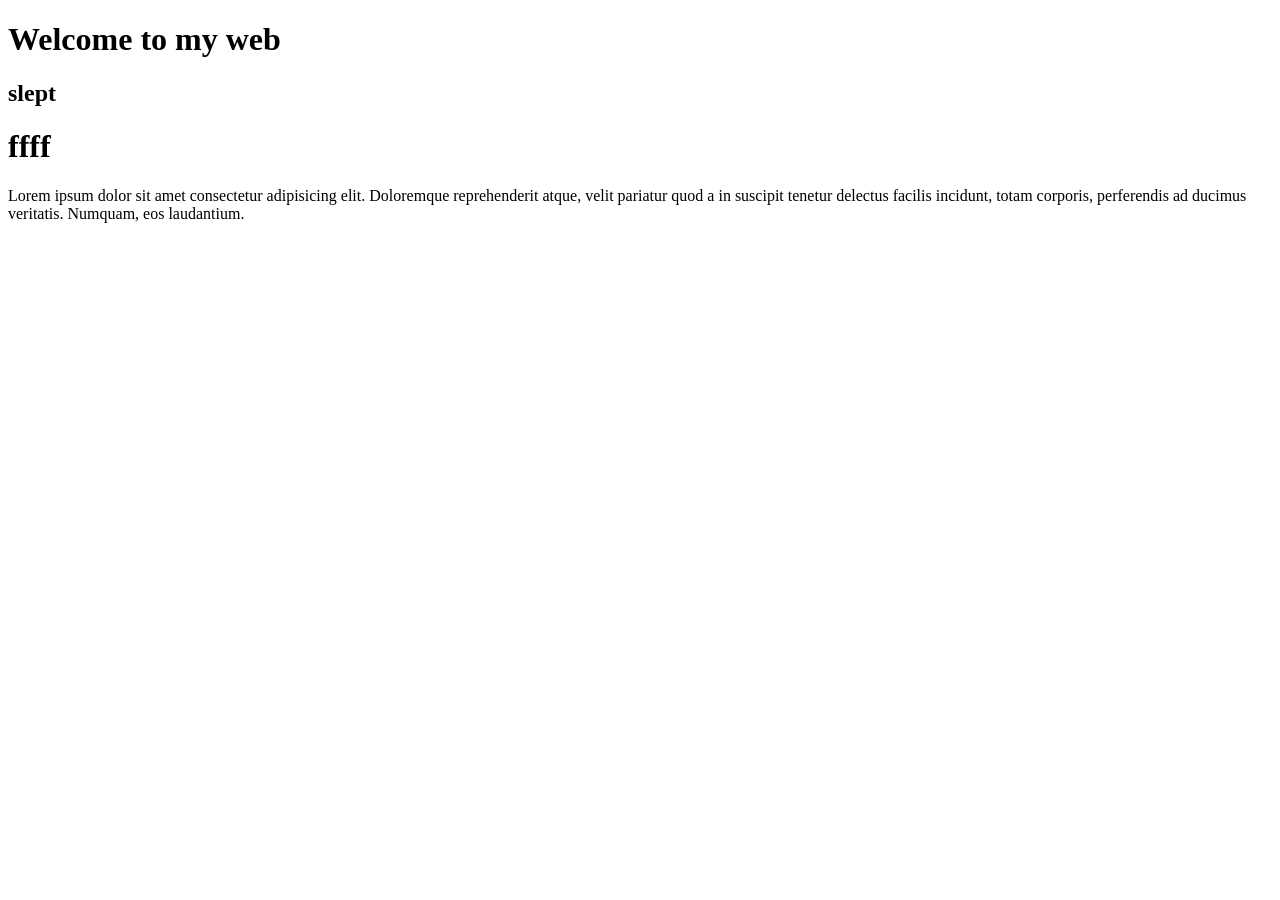
==== index.html @ 9b2fd945 "testtt" ====
<!DOCTYPE html>
<html lang="en">
<head>
    <meta charset="UTF-8">
    <meta name="viewport" content="width=device-width, initial-scale=1.0">
    <title>Nagraw</title>
</head>
<body>
    <h1>Welcome to my web</h1>
    <h2>slept</h2> 
    <h1>ffff</h1>
    <p>Lorem ipsum dolor sit amet consectetur adipisicing elit. Doloremque reprehenderit atque, velit pariatur quod a in suscipit tenetur delectus facilis incidunt, totam corporis, perferendis ad ducimus veritatis. Numquam, eos laudantium.</p>
</body>
</html>
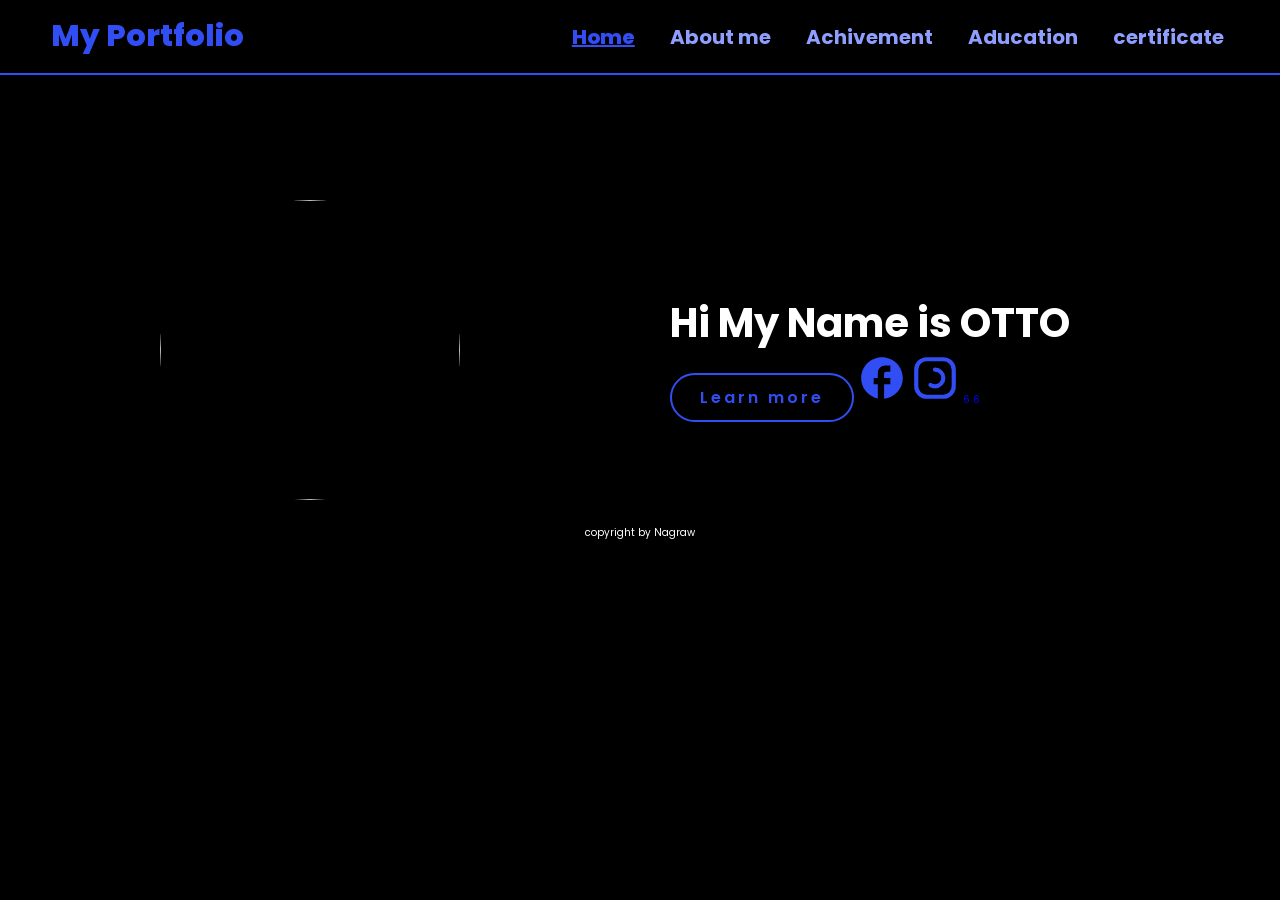
==== commit ca0d765e: "kuy" ====
--- a/index.html
+++ b/index.html
@@ -1,14 +1,74 @@
 <!DOCTYPE html>
 <html lang="en">
+
 <head>
     <meta charset="UTF-8">
     <meta name="viewport" content="width=device-width, initial-scale=1.0">
     <title>Nagraw</title>
+    <link rel="stylesheet" href="style.css">
 </head>
+
 <body>
-    <h1>Welcome to my web</h1>
-    <h2>slept</h2> 
-    <h1>ffff</h1>
-    <p>Lorem ipsum dolor sit amet consectetur adipisicing elit. Doloremque reprehenderit atque, velit pariatur quod a in suscipit tenetur delectus facilis incidunt, totam corporis, perferendis ad ducimus veritatis. Numquam, eos laudantium.</p>
+    <header>
+        <a href="#" class="logo">My Portfolio</a>
+        <nav>
+            <a href="#" class="active"> Home</a>
+            <a href="#" class="unactive"> About me</a>
+            <a href="#" class="unactive"> Achivement</a>
+            <a href="#" class="unactive"> Aducation</a>
+            <a href="#" class="unactive"> certificate</a>
+        </nav>
+    </header>
+
+    <section class="home">
+        <div class="home-img">
+            <a href="#">
+                <img src="https://media1.tenor.com/m/aFf0vW3wuGEAAAAd/chibi.gif" alt="">
+            </a>
+            <div class="home-content">
+                <div>
+                    <h1 class="fontjaa">Hi My Name is <span>OTTO</span></h1>
+                    <div class="social-icon">
+                        <a href="" class="btn">Learn more</a>
+                        <a href="#"><svg id="FB" xmlns="http://www.w3.org/2000/svg" width="50px" height="50px"
+                                viewBox="0 0 24 24">
+                                <path fill="currentColor"
+                                    d="M22 12c0-5.52-4.48-10-10-10S2 6.48 2 12c0 4.84 3.44 8.87 8 9.8V15H8v-3h2V9.5C10 7.57 11.57 6 13.5 6H16v3h-2c-.55 0-1 .45-1 1v2h3v3h-3v6.95c5.05-.5 9-4.76 9-9.95"
+                                    color="#314ef5" />
+                            </svg><i class="fa-brands fa-facebook"></i></a>
+                        <a href="#"><svg xmlns="http://www.w3.org/2000/svg" width="50px" height="50px"
+                                viewBox="0 0 24 24">
+                                <circle cx="17" cy="7" r="1.5" fill="#314ef5" fill-opacity="0">
+                                    <animate fill="freeze" attributeName="fill-opacity" begin="1.3s" dur="0.15s"
+                                        values="0;1" />
+                                </circle>
+                                <g fill="none" stroke="#314ef5" stroke-linecap="round" stroke-linejoin="round"
+                                    stroke-width="2">
+                                    <path stroke-dasharray="72" stroke-dashoffset="72"
+                                        d="M16 3c2.76 0 5 2.24 5 5v8c0 2.76 -2.24 5 -5 5h-8c-2.76 0 -5 -2.24 -5 -5v-8c0 -2.76 2.24 -5 5 -5h4Z">
+                                        <animate fill="freeze" attributeName="stroke-dashoffset" dur="0.6s"
+                                            values="72;0" />
+                                    </path>
+                                    <path stroke-dasharray="28" stroke-dashoffset="28"
+                                        d="M12 8c2.21 0 4 1.79 4 4c0 2.21 -1.79 4 -4 4c-2.21 0 -4 -1.79 -4 -4c0 -2.21 1.79 -4 4 -4">
+                                        <animate fill="freeze" attributeName="stroke-dashoffset" begin="0.7s" dur="0.6s"
+                                            values="28;0" />
+                                    </path>
+                                </g>
+                            </svg><i class="fa-brands fa-instragram"></i></a>
+                        <a href="#">6<i class="fa-brands fa-github"></i></a>
+                        <a href="#">6<i class="fa-brands fa-youtube"></i></a>
+                    </div>
+                </div>
+
+
+            </div>
+        </div>
+    </section>
+    <footer>
+        <p>copyright by Nagraw</p>
+    </footer>
+    <script src="./script.js"></script>
 </body>
+
 </html>
--- a/style.css
+++ b/style.css
@@ -0,0 +1,168 @@
+@import url("https://fonts.googleapis.com/css2?family=Poppins:wght@100;200;300;400;500;600&display=swap");
+
+* {
+    margin: 0;
+    padding: 0;
+    box-sizing: border-box;
+    text-decoration: none;
+    border: none;
+    outline: none;
+    font-family: 'Poppins', sans-serif;
+}
+
+html {
+    font-size: 62.5%;
+}
+
+body{
+    width: 100%;
+    height: 100vh;
+    overflow-x: hidden;
+    background-color: black;
+    color: white;
+}
+
+nav {
+width: 70%;
+justify-content: end;
+display: flex   ;
+border: 30%;
+gap: 25px;
+
+/* margin-left: 350px; */
+
+}
+
+header {
+    margin: 0;
+    width: 100%;
+    height: 75px;
+    background-color: black;
+    padding: 1rem 4%;
+    position: fixed;
+    top: 0;
+    left: 0;
+    filter: drop-shadow(1);
+    justify-content: space-between;
+    align-items: center;
+    z-index: 500;
+    display: flex;
+    border-bottom: 2px solid #314ef5; 
+}
+
+.logo{ 
+    font-size: 3rem;
+    color: #314ef5;
+    font-weight: 800;
+    cursor: pointer;
+    transition: 0.5s ease;
+    
+    border-radius: 40%;
+    left: 100%;
+}
+
+.active {
+font-size: 2rem;
+    color: #314ef5;
+    text-shadow:#d8d9dd;    
+    font-weight: 800;
+    cursor: pointer;
+    transition: 0.5s ease;
+    right: 100%;
+    padding: 5px;
+    text-decoration: underline;
+}
+.unactive {
+font-size: 2rem;
+    color: #8f9fff;
+    font-weight: 700;
+    cursor: pointer;
+    transition: 0.5s ease;
+    right: 100%;
+    padding: 5px;
+}
+
+.home-img a img {
+  border-radius: 50%;
+  width: 300px;
+  height: 300px;
+  margin-left: 160px;
+   margin-top: 200px;
+}
+
+.home-img {
+    display: flex;
+    justify-content: center;
+    align-items: center;
+    width: 100%;
+    
+}
+
+
+.home-content {
+    margin-top: 210px;
+    align-items: center;
+    width: 70%;
+    display: flex;
+    justify-content: center;
+    
+}
+
+.home-img a img:hover {
+    transform: scale3d(1.1) ;          
+}
+
+.btn{
+    display: inline-block;
+    padding: 1rem 2.8rem;
+    background-color: black;
+    border-radius: 4rem;
+    font-size: 1.6rem;
+    color: #314ef5;
+    letter-spacing: 0.3rem;
+    font-weight: 600;
+    border: 2px solid #314ef5;
+    transition: 0.3s ease;
+    cursor: pointer;
+}
+
+.btn:hover{
+    transform: scale3d(1.03);
+    background-color: #314ef5;
+    color: black;
+    box-shadow: 0 0 25px #314ef5;
+}
+
+.unactive:hover{
+    transform: scale3d(1.03);
+    background-color: #314ef5;
+    color: black;
+    box-shadow: 0 0 25px #314ef5;
+    border-radius: 4rem;
+}
+
+.fontjaa {
+     font-size: 4rem;
+}
+
+svg:hover {
+    padding: 1rem 2.8rem;
+    background-color: black;
+    border-radius: 4rem;
+    color: #314ef5;
+    font-weight: 600;
+    border: 2px solid #314ef5;
+    transition: 0.3s ease;
+    cursor: pointer;
+
+}
+
+footer {
+    justify-content: center;
+    align-items: center;
+    background-color: #000; 
+    color: #fff; 
+    text-align: center; 
+    padding: 20px; 
+    margin: 1; 
+}
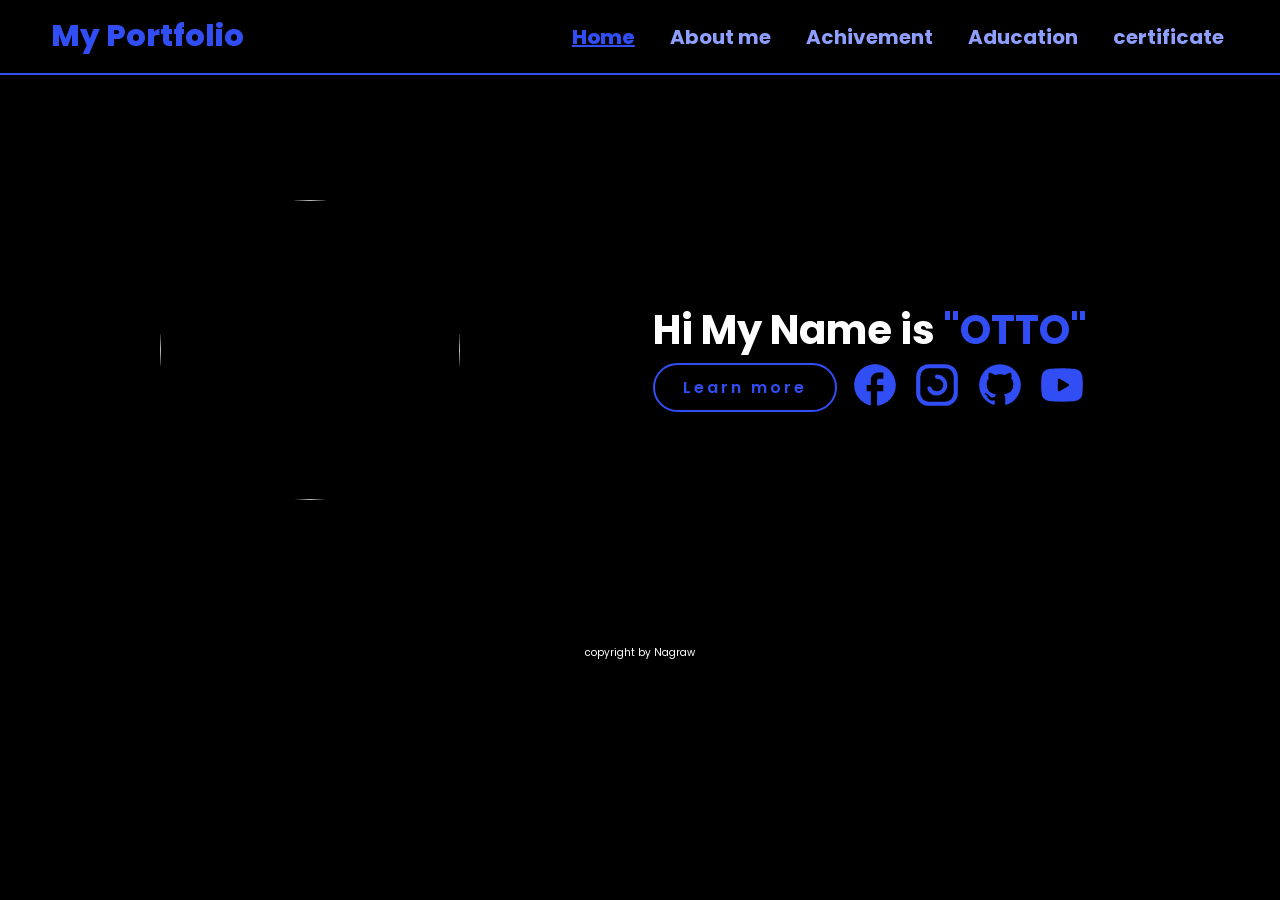
==== commit b905babe: "kk" ====
--- a/index.html
+++ b/index.html
@@ -12,8 +12,8 @@
     <header>
         <a href="#" class="logo">My Portfolio</a>
         <nav>
-            <a href="#" class="active"> Home</a>
-            <a href="#" class="unactive"> About me</a>
+            <a href="./index.html" class="active"> Home</a>
+            <a href="./index2.html" class="unactive"> About me</a>
             <a href="#" class="unactive"> Achivement</a>
             <a href="#" class="unactive"> Aducation</a>
             <a href="#" class="unactive"> certificate</a>
@@ -23,14 +23,14 @@
     <section class="home">
         <div class="home-img">
             <a href="#">
-                <img src="https://media1.tenor.com/m/aFf0vW3wuGEAAAAd/chibi.gif" alt="">
+                <img id="kui" src="https://media1.tenor.com/m/aFf0vW3wuGEAAAAd/chibi.gif" alt="">
             </a>
             <div class="home-content">
-                <div>
-                    <h1 class="fontjaa">Hi My Name is <span>OTTO</span></h1>
+                <div class="">
+                    <h1 class="fontjaa">Hi My Name is <b><span class="color">"OTTO"</span></b></h1>
                     <div class="social-icon">
                         <a href="" class="btn">Learn more</a>
-                        <a href="#"><svg id="FB" xmlns="http://www.w3.org/2000/svg" width="50px" height="50px"
+                        <a href="https://www.facebook.com/nung.nuey.9/"><svg id="FB" xmlns="http://www.w3.org/2000/svg" width="50px" height="50px"
                                 viewBox="0 0 24 24">
                                 <path fill="currentColor"
                                     d="M22 12c0-5.52-4.48-10-10-10S2 6.48 2 12c0 4.84 3.44 8.87 8 9.8V15H8v-3h2V9.5C10 7.57 11.57 6 13.5 6H16v3h-2c-.55 0-1 .45-1 1v2h3v3h-3v6.95c5.05-.5 9-4.76 9-9.95"
@@ -56,8 +56,18 @@
                                     </path>
                                 </g>
                             </svg><i class="fa-brands fa-instragram"></i></a>
-                        <a href="#">6<i class="fa-brands fa-github"></i></a>
-                        <a href="#">6<i class="fa-brands fa-youtube"></i></a>
+                        <a href="#"><svg xmlns="http://www.w3.org/2000/svg" width="50" height="50" viewBox="0 0 24 24">
+                                <path fill="#314ef5"
+                                    d="M12 2A10 10 0 0 0 2 12c0 4.42 2.87 8.17 6.84 9.5c.5.08.66-.23.66-.5v-1.69c-2.77.6-3.36-1.34-3.36-1.34c-.46-1.16-1.11-1.47-1.11-1.47c-.91-.62.07-.6.07-.6c1 .07 1.53 1.03 1.53 1.03c.87 1.52 2.34 1.07 2.91.83c.09-.65.35-1.09.63-1.34c-2.22-.25-4.55-1.11-4.55-4.92c0-1.11.38-2 1.03-2.71c-.1-.25-.45-1.29.1-2.64c0 0 .84-.27 2.75 1.02c.79-.22 1.65-.33 2.5-.33s1.71.11 2.5.33c1.91-1.29 2.75-1.02 2.75-1.02c.55 1.35.2 2.39.1 2.64c.65.71 1.03 1.6 1.03 2.71c0 3.82-2.34 4.66-4.57 4.91c.36.31.69.92.69 1.85V21c0 .27.16.59.67.5C19.14 20.16 22 16.42 22 12A10 10 0 0 0 12 2" />
+                            </svg><i class="fa-brands fa-github"></i></a>
+                        <a href="#"><svg xmlns="http://www.w3.org/2000/svg" width="50" height="50" viewBox="0 0 24 24">
+                                <g fill="none" fill-rule="evenodd">
+                                    <path
+                                        d="m12.593 23.258l-.011.002l-.071.035l-.02.004l-.014-.004l-.071-.035q-.016-.005-.024.005l-.004.01l-.017.428l.005.02l.01.013l.104.074l.015.004l.012-.004l.104-.074l.012-.016l.004-.017l-.017-.427q-.004-.016-.017-.018m.265-.113l-.013.002l-.185.093l-.01.01l-.003.011l.018.43l.005.012l.008.007l.201.093q.019.005.029-.008l.004-.014l-.034-.614q-.005-.018-.02-.022m-.715.002a.02.02 0 0 0-.027.006l-.006.014l-.034.614q.001.018.017.024l.015-.002l.201-.093l.01-.008l.004-.011l.017-.43l-.003-.012l-.01-.01z" />
+                                    <path fill="#314ef5"
+                                        d="M12 4c.855 0 1.732.022 2.582.058l1.004.048l.961.057l.9.061l.822.064a3.8 3.8 0 0 1 3.494 3.423l.04.425l.075.91c.07.943.122 1.971.122 2.954s-.052 2.011-.122 2.954l-.075.91l-.04.425a3.8 3.8 0 0 1-3.495 3.423l-.82.063l-.9.062l-.962.057l-1.004.048A62 62 0 0 1 12 20a62 62 0 0 1-2.582-.058l-1.004-.048l-.961-.057l-.9-.062l-.822-.063a3.8 3.8 0 0 1-3.494-3.423l-.04-.425l-.075-.91A41 41 0 0 1 2 12c0-.983.052-2.011.122-2.954l.075-.91l.04-.425A3.8 3.8 0 0 1 5.73 4.288l.821-.064l.9-.061l.962-.057l1.004-.048A62 62 0 0 1 12 4m-2 5.575v4.85c0 .462.5.75.9.52l4.2-2.425a.6.6 0 0 0 0-1.04l-4.2-2.424a.6.6 0 0 0-.9.52Z" />
+                                </g>
+                            </svg><i class="fa-brands fa-youtube"></i></a>
                     </div>
                 </div>
 
@@ -65,10 +75,10 @@
             </div>
         </div>
     </section>
-    <footer>
-        <p>copyright by Nagraw</p>
-    </footer>
-    <script src="./script.js"></script>
+<footer>
+    <p>copyright by Nagraw</p>
+</footer>
 </body>
 
+
 </html>
--- a/style.css
+++ b/style.css
@@ -14,7 +14,7 @@
     font-size: 62.5%;
 }
 
-body{
+body {
     width: 100%;
     height: 100vh;
     overflow-x: hidden;
@@ -23,13 +23,13 @@
 }
 
 nav {
-width: 70%;
-justify-content: end;
-display: flex   ;
-border: 30%;
-gap: 25px;
+    width: 70%;
+    justify-content: end;
+    display: flex;
+    border: 30%;
+    gap: 25px;
 
-/* margin-left: 350px; */
+    /* margin-left: 350px; */
 
 }
 
@@ -47,24 +47,24 @@
     align-items: center;
     z-index: 500;
     display: flex;
-    border-bottom: 2px solid #314ef5; 
+    border-bottom: 2px solid #314ef5;
 }
 
-.logo{ 
+.logo {
     font-size: 3rem;
     color: #314ef5;
     font-weight: 800;
     cursor: pointer;
     transition: 0.5s ease;
-    
+
     border-radius: 40%;
     left: 100%;
 }
 
 .active {
-font-size: 2rem;
+    font-size: 2rem;
     color: #314ef5;
-    text-shadow:#d8d9dd;    
+    text-shadow: #d8d9dd;
     font-weight: 800;
     cursor: pointer;
     transition: 0.5s ease;
@@ -72,8 +72,9 @@
     padding: 5px;
     text-decoration: underline;
 }
+
 .unactive {
-font-size: 2rem;
+    font-size: 2rem;
     color: #8f9fff;
     font-weight: 700;
     cursor: pointer;
@@ -83,11 +84,11 @@
 }
 
 .home-img a img {
-  border-radius: 50%;
-  width: 300px;
-  height: 300px;
-  margin-left: 160px;
-   margin-top: 200px;
+    border-radius: 50%;
+    width: 300px;
+    height: 300px;
+    margin-left: 160px;
+    margin-top: 200px;
 }
 
 .home-img {
@@ -95,9 +96,13 @@
     justify-content: center;
     align-items: center;
     width: 100%;
-    
+
 }
 
+.color {
+    color: #314ef5;
+    text-decoration-thickness: 90;
+}
 
 .home-content {
     margin-top: 210px;
@@ -105,14 +110,10 @@
     width: 70%;
     display: flex;
     justify-content: center;
-    
+
 }
 
-.home-img a img:hover {
-    transform: scale3d(1.1) ;          
-}
-
-.btn{
+.btn {
     display: inline-block;
     padding: 1rem 2.8rem;
     background-color: black;
@@ -126,14 +127,14 @@
     cursor: pointer;
 }
 
-.btn:hover{
+.btn:hover {
     transform: scale3d(1.03);
     background-color: #314ef5;
     color: black;
     box-shadow: 0 0 25px #314ef5;
 }
 
-.unactive:hover{
+.unactive:hover {
     transform: scale3d(1.03);
     background-color: #314ef5;
     color: black;
@@ -142,7 +143,7 @@
 }
 
 .fontjaa {
-     font-size: 4rem;
+    font-size: 4rem;
 }
 
 svg:hover {
@@ -157,12 +158,19 @@
 
 }
 
+.social-icon {
+    align-items: center;
+    display: flex;
+    justify-content: space-between;
+}
+
 footer {
     justify-content: center;
-    align-items: center;
-    background-color: #000; 
-    color: #fff; 
-    text-align: center; 
-    padding: 20px; 
-    margin: 1; 
+    align-items: flex-end;
+    background-color: #000;
+    color: #fff;
+    padding: 20px;
+    margin: 120px;
+    bottom: 0;
+    display: flex;
 }
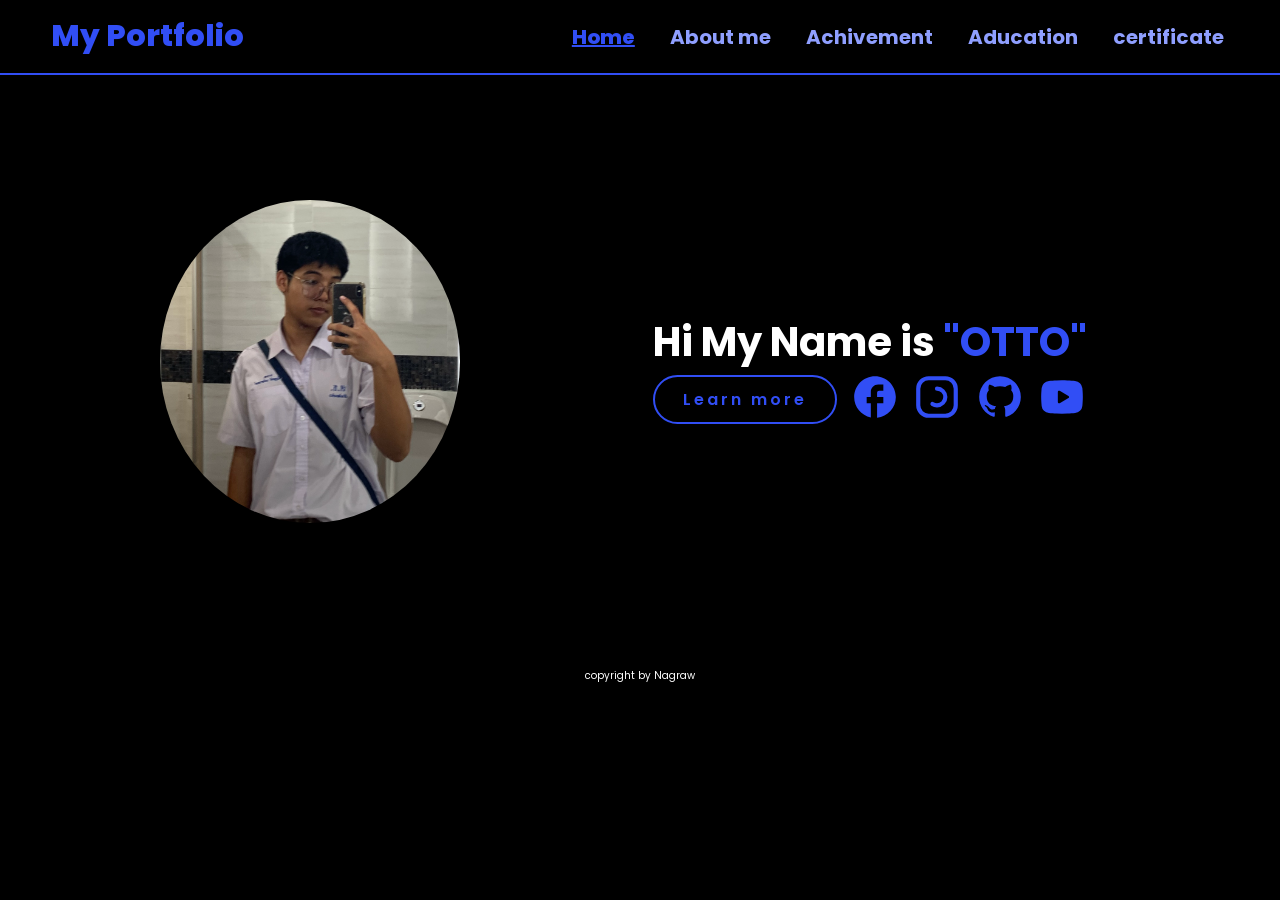
==== commit 79860301: "kk" ====
--- a/index.html
+++ b/index.html
@@ -23,20 +23,20 @@
     <section class="home">
         <div class="home-img">
             <a href="#">
-                <img id="kui" src="https://media1.tenor.com/m/aFf0vW3wuGEAAAAd/chibi.gif" alt="">
+                <img id="kui" src="./picture.png" alt="">
             </a>
             <div class="home-content">
                 <div class="">
                     <h1 class="fontjaa">Hi My Name is <b><span class="color">"OTTO"</span></b></h1>
                     <div class="social-icon">
-                        <a href="" class="btn">Learn more</a>
+                        <a href="./index2.html" class="btn">Learn more</a>
                         <a href="https://www.facebook.com/nung.nuey.9/"><svg id="FB" xmlns="http://www.w3.org/2000/svg" width="50px" height="50px"
                                 viewBox="0 0 24 24">
                                 <path fill="currentColor"
                                     d="M22 12c0-5.52-4.48-10-10-10S2 6.48 2 12c0 4.84 3.44 8.87 8 9.8V15H8v-3h2V9.5C10 7.57 11.57 6 13.5 6H16v3h-2c-.55 0-1 .45-1 1v2h3v3h-3v6.95c5.05-.5 9-4.76 9-9.95"
                                     color="#314ef5" />
                             </svg><i class="fa-brands fa-facebook"></i></a>
-                        <a href="#"><svg xmlns="http://www.w3.org/2000/svg" width="50px" height="50px"
+                        <a href="https://www.instagram.com/nagraw_1/"><svg xmlns="http://www.w3.org/2000/svg" width="50px" height="50px"
                                 viewBox="0 0 24 24">
                                 <circle cx="17" cy="7" r="1.5" fill="#314ef5" fill-opacity="0">
                                     <animate fill="freeze" attributeName="fill-opacity" begin="1.3s" dur="0.15s"
@@ -56,11 +56,11 @@
                                     </path>
                                 </g>
                             </svg><i class="fa-brands fa-instragram"></i></a>
-                        <a href="#"><svg xmlns="http://www.w3.org/2000/svg" width="50" height="50" viewBox="0 0 24 24">
+                        <a href="https://github.com/ottobbk"><svg xmlns="http://www.w3.org/2000/svg" width="50" height="50" viewBox="0 0 24 24">
                                 <path fill="#314ef5"
                                     d="M12 2A10 10 0 0 0 2 12c0 4.42 2.87 8.17 6.84 9.5c.5.08.66-.23.66-.5v-1.69c-2.77.6-3.36-1.34-3.36-1.34c-.46-1.16-1.11-1.47-1.11-1.47c-.91-.62.07-.6.07-.6c1 .07 1.53 1.03 1.53 1.03c.87 1.52 2.34 1.07 2.91.83c.09-.65.35-1.09.63-1.34c-2.22-.25-4.55-1.11-4.55-4.92c0-1.11.38-2 1.03-2.71c-.1-.25-.45-1.29.1-2.64c0 0 .84-.27 2.75 1.02c.79-.22 1.65-.33 2.5-.33s1.71.11 2.5.33c1.91-1.29 2.75-1.02 2.75-1.02c.55 1.35.2 2.39.1 2.64c.65.71 1.03 1.6 1.03 2.71c0 3.82-2.34 4.66-4.57 4.91c.36.31.69.92.69 1.85V21c0 .27.16.59.67.5C19.14 20.16 22 16.42 22 12A10 10 0 0 0 12 2" />
                             </svg><i class="fa-brands fa-github"></i></a>
-                        <a href="#"><svg xmlns="http://www.w3.org/2000/svg" width="50" height="50" viewBox="0 0 24 24">
+                        <a href="https://www.youtube.com/@4END456"><svg xmlns="http://www.w3.org/2000/svg" width="50" height="50" viewBox="0 0 24 24">
                                 <g fill="none" fill-rule="evenodd">
                                     <path
                                         d="m12.593 23.258l-.011.002l-.071.035l-.02.004l-.014-.004l-.071-.035q-.016-.005-.024.005l-.004.01l-.017.428l.005.02l.01.013l.104.074l.015.004l.012-.004l.104-.074l.012-.016l.004-.017l-.017-.427q-.004-.016-.017-.018m.265-.113l-.013.002l-.185.093l-.01.01l-.003.011l.018.43l.005.012l.008.007l.201.093q.019.005.029-.008l.004-.014l-.034-.614q-.005-.018-.02-.022m-.715.002a.02.02 0 0 0-.027.006l-.006.014l-.034.614q.001.018.017.024l.015-.002l.201-.093l.01-.008l.004-.011l.017-.43l-.003-.012l-.01-.01z" />
--- a/style.css
+++ b/style.css
@@ -57,7 +57,7 @@
     cursor: pointer;
     transition: 0.5s ease;
 
-    border-radius: 40%;
+    border-radius: 100%;
     left: 100%;
 }
 
@@ -84,9 +84,8 @@
 }
 
 .home-img a img {
-    border-radius: 50%;
+    border-radius: 60%;
     width: 300px;
-    height: 300px;
     margin-left: 160px;
     margin-top: 200px;
 }
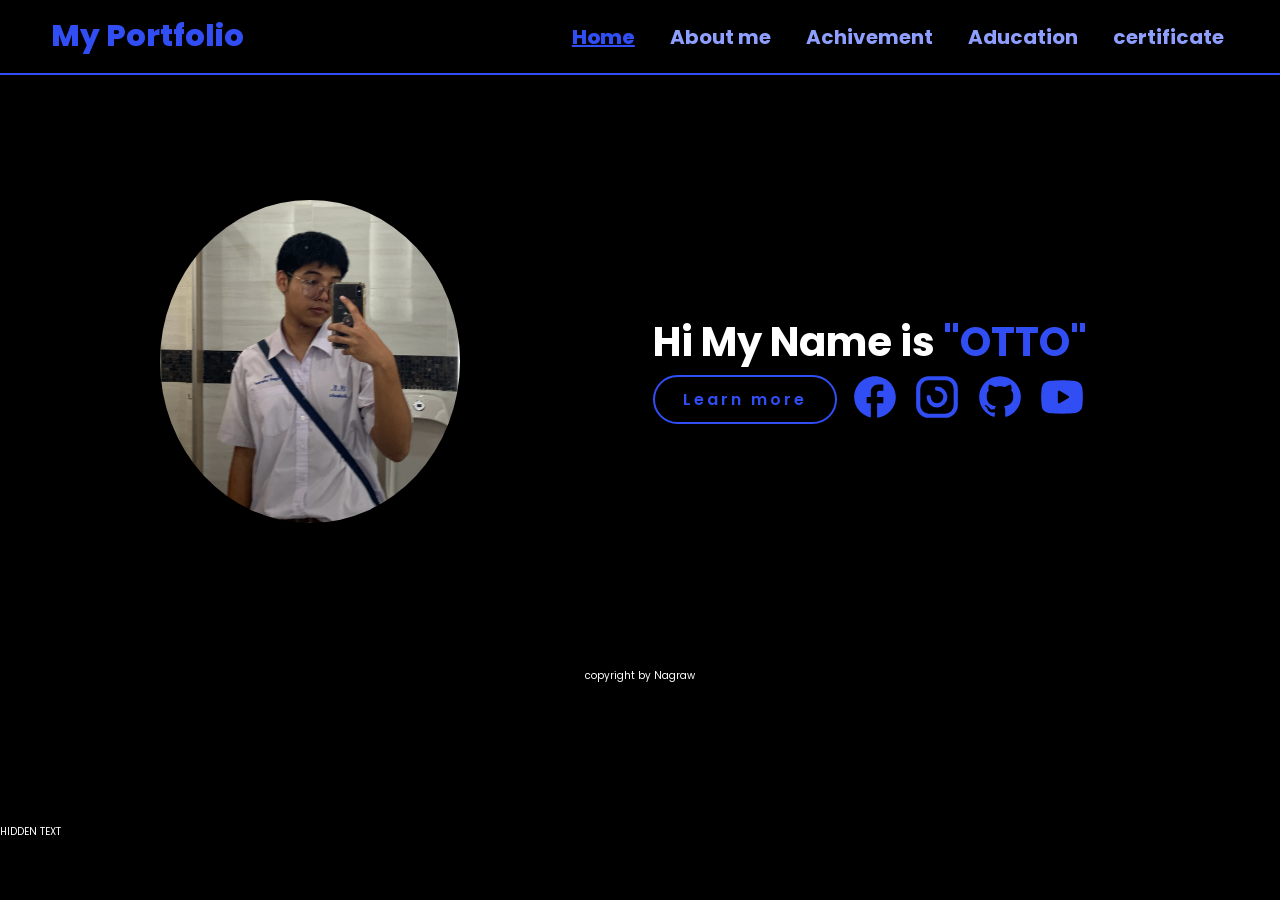
==== commit 4ba8965d: "kk" ====
--- a/index.html
+++ b/index.html
@@ -78,6 +78,13 @@
 <footer>
     <p>copyright by Nagraw</p>
 </footer>
+<p id="demo" onclick="myFunction()">HIDDEN TEXT</p>
+
+    <script>
+        function myFunction() {
+            document.getElementById("demo").innerHTML = "I LUV CE NEXT GEN #3";
+        }
+    </script>
 </body>
 
 
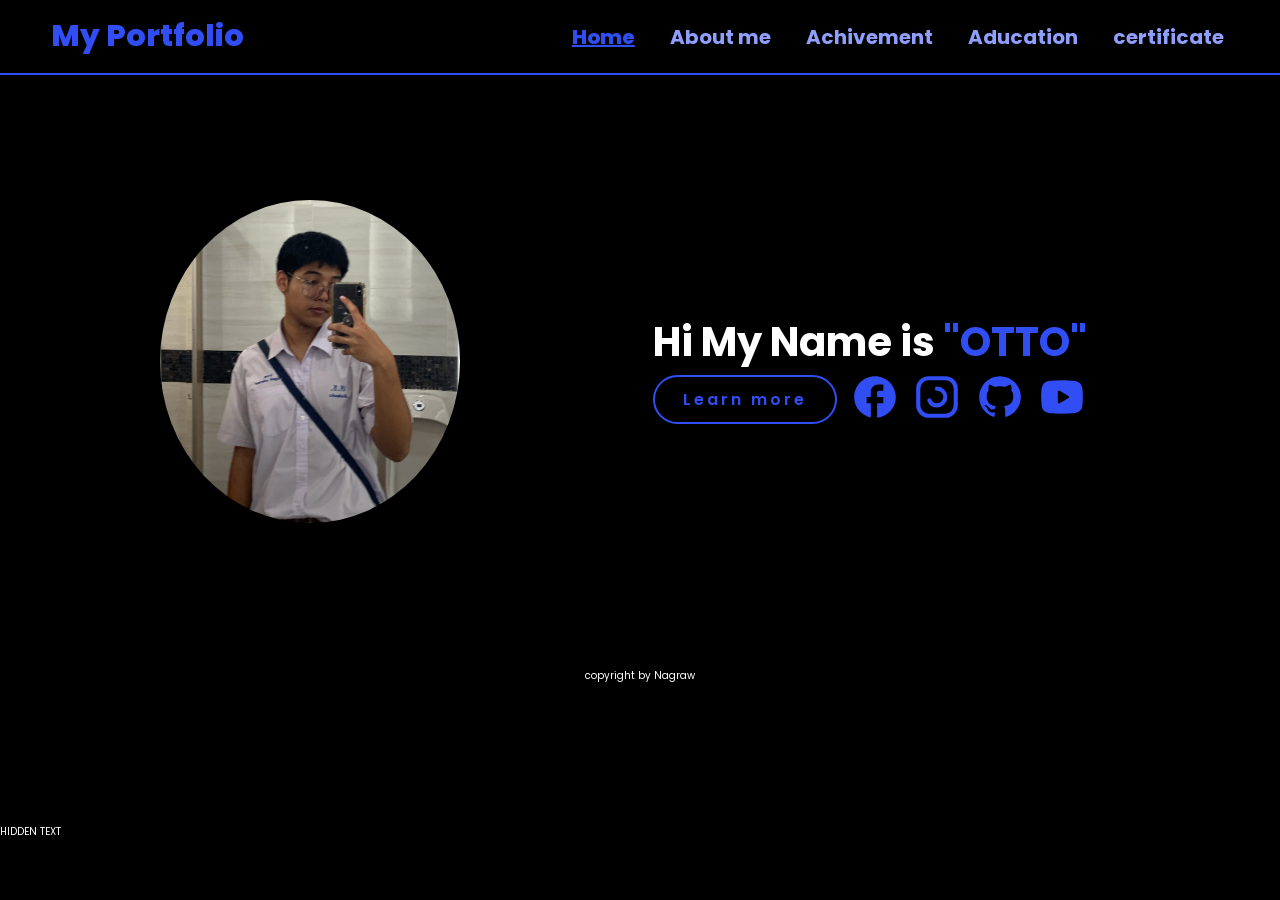
==== commit c2f6f5dd: "kk" ====
--- a/index.html
+++ b/index.html
@@ -84,6 +84,8 @@
         function myFunction() {
             document.getElementById("demo").innerHTML = "I LUV CE NEXT GEN #3";
         }
+
+        
     </script>
 </body>
 
